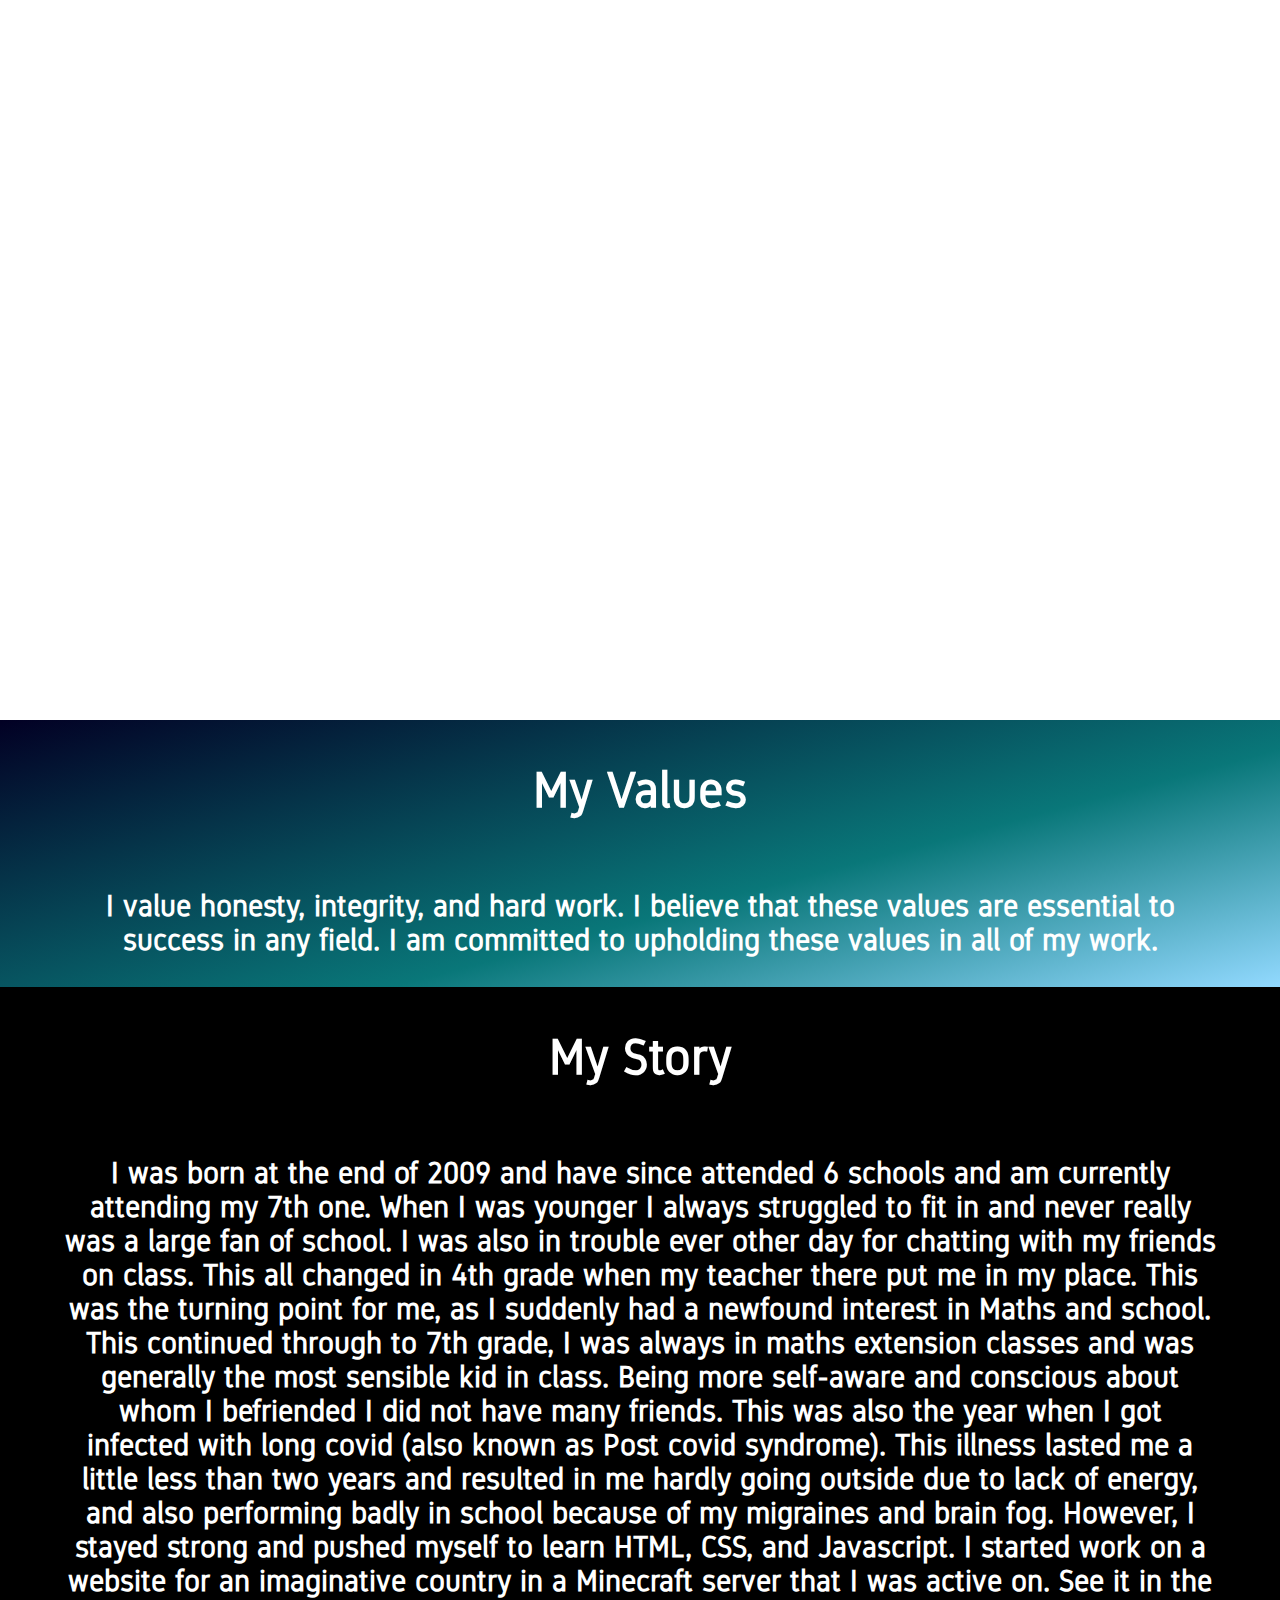
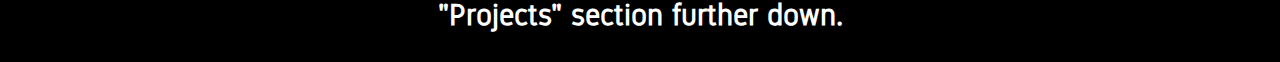
==== index.html @ 788b3eea "Basic Web Structure" ====
<!DOCTYPE html>
<html lang="en">
<head>
    <meta charset="UTF-8">
    <meta name="viewport" content="width=device-width, initial-scale=1.0">
    <title>I'm Flynn Berta</title>
    <link href="src/CSS/home.css" rel="stylesheet" type="text/css">
</head>
<body>
    <div class="parallaxHome">
        <div class="parallaxContent">
            <h1 class="parallaxText">Hi!</h1>
            <h1 class="parallaxText">I'm Flynn Berta</h1>
        </div>
    </div>
    <div class="myValues">
        <h2 class="myValuesTitle">My Values</h2>
        <h3 class="myValuesText">I value honesty, integrity, and hard work. I believe that these values are essential to success in any field. I am committed to upholding these values in all of my work.</h3>
    </div>
    <div class="myStory">
        <h2 class="myStoryTitle">My Story</h2>
        <h3 class="myStoryText">I was born at the end of 2009 and have since attended 6 schools and am currently attending my 7th one. When I was younger I always struggled to fit in
        and never really was a large fan of school. I was also in trouble ever other day for chatting with my friends on class. This all changed in 4th grade when my teacher there put
        me in my place. This was the turning point for me, as I suddenly had a newfound interest in Maths and school. This continued through to 7th grade, I was always in maths extension
        classes and was generally the most sensible kid in class. Being more self-aware and conscious about whom I befriended I did not have many friends. This was also the year when I
        got infected with long covid (also known as Post covid syndrome). This illness lasted me a little less than two years and resulted in me hardly going outside due to lack of energy,
        and also performing badly in school because of my migraines and brain fog. However, I stayed strong and pushed myself to learn HTML, CSS, and Javascript. I started work on a website
        for an imaginative country in a Minecraft server that I was active on. See it in the "Projects" section further down.  </h3>
    </div>
</body>
</html>
---- src/CSS/home.css ----
@font-face {
    font-family: 'GidoleFont';
    src: url(/src/GidoleFont/Gidole-Regular.ttf) format('truetype');
}

body {
    margin: 0;
    padding: 0;
}

a {
    text-decoration: none;
}

.parallaxHome {
    background-image: url("/src/Images/homeImg.png");
    height: 80vh;
    background-attachment: fixed;
    background-position: center;
    background-repeat: no-repeat;
    background-size: cover;
    display: flex;
    align-items: center;
    justify-content: center;
}

.parallaxContent {
    display: flex;
    justify-content: center;
    align-items: center;
    flex-direction: column;
}

.parallaxText {
    color: white;
    font-size: 50px;
    font-family: GidoleFont;
    text-align: center;
}

.myValues {
    background: rgb(2,0,36);
    background: linear-gradient(165deg, rgba(2,0,36,1) 0%, rgba(9,119,121,1) 61%, rgba(146,217,255,1) 100%);
    display: flex;
    align-items: center;
    justify-content: center;
    flex-direction: column;
}

.myValuesTitle {
    font-family: GidoleFont;
    font-size: 50px;
    color: white;
}

.myValuesText {
    font-family: GidoleFont;
    font-size: 30px;
    color: white;
    text-align: center;
    padding-left: 5vw;
    padding-right: 5vw;
}

.myStory {
    background: black;
    display: flex;
    align-items: center;
    justify-content: center;
    flex-direction: column;
}

.myStoryTitle {
    font-family: GidoleFont;
    font-size: 50px;
    color: white;
}

.myStoryText {
    font-family: GidoleFont;
    font-size: 30px;
    color: white;
    text-align: center;
    padding-left: 5vw;
    padding-right: 5vw;
}
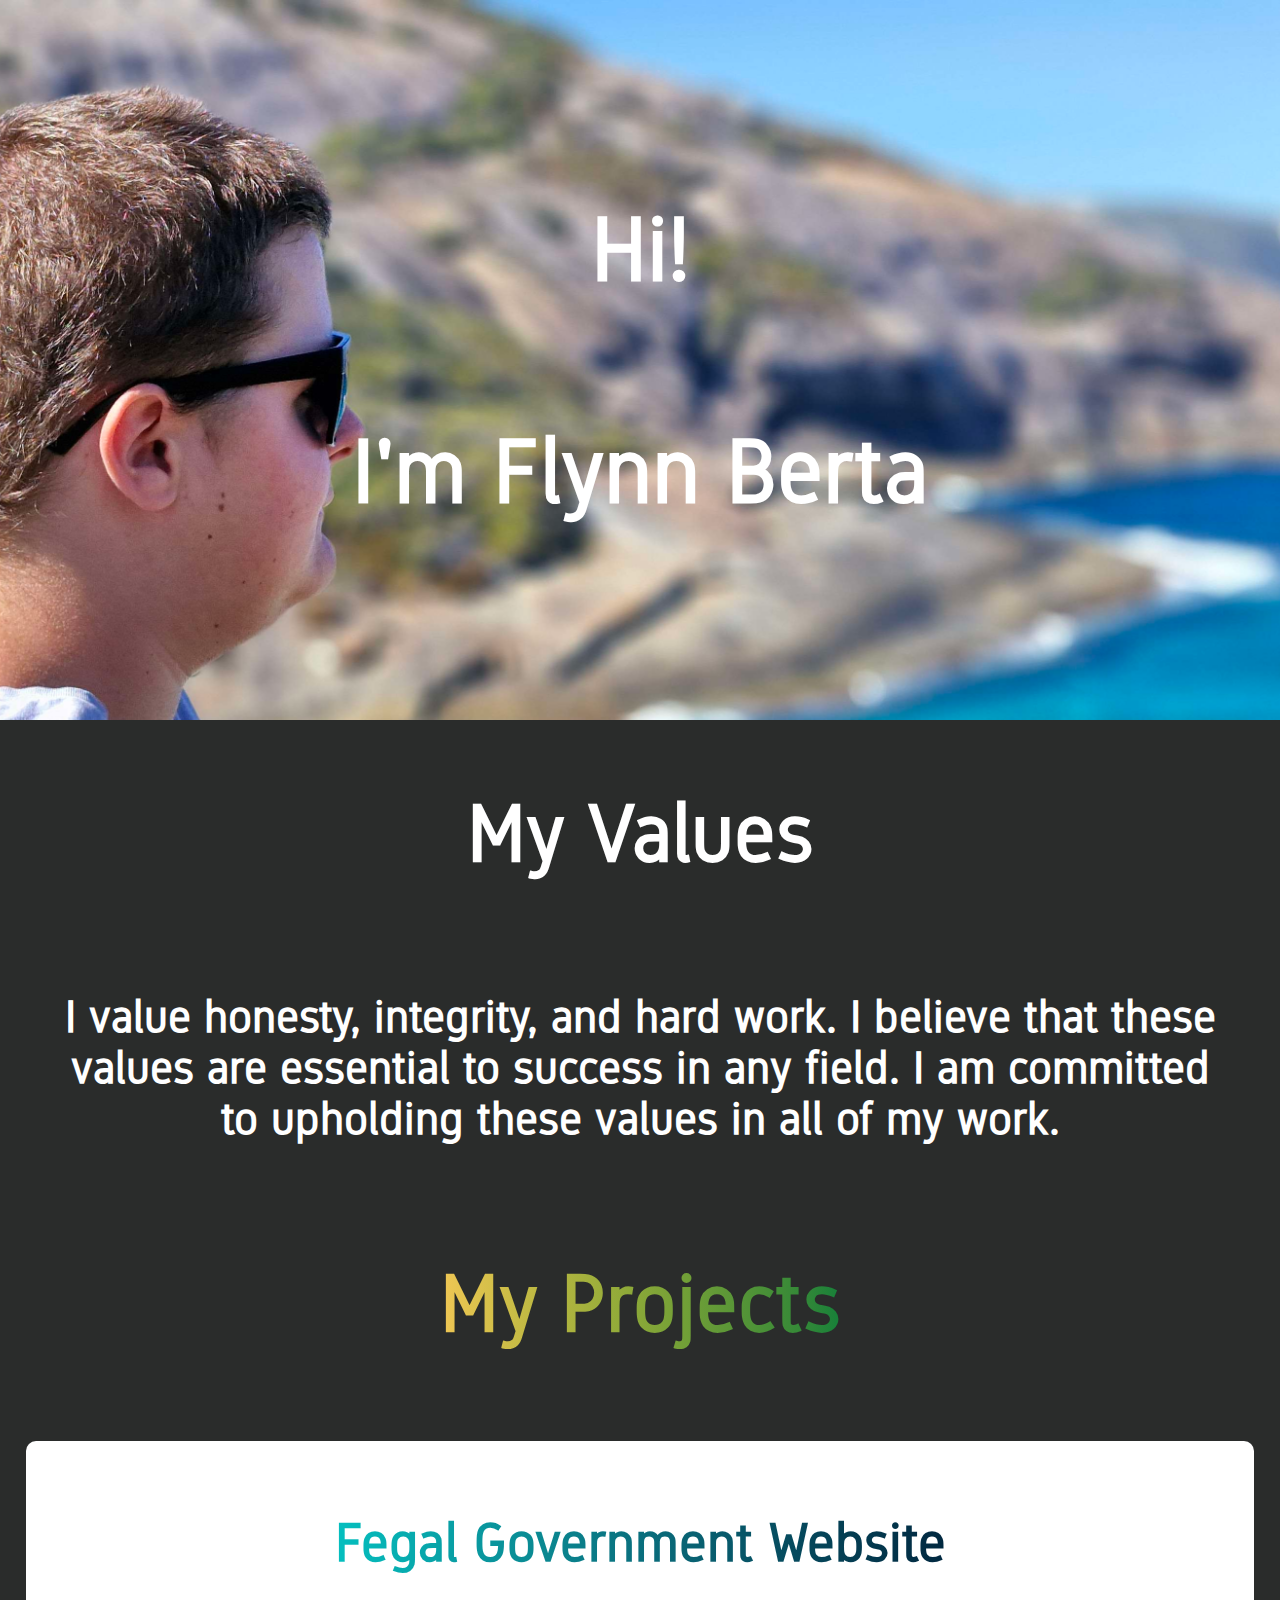
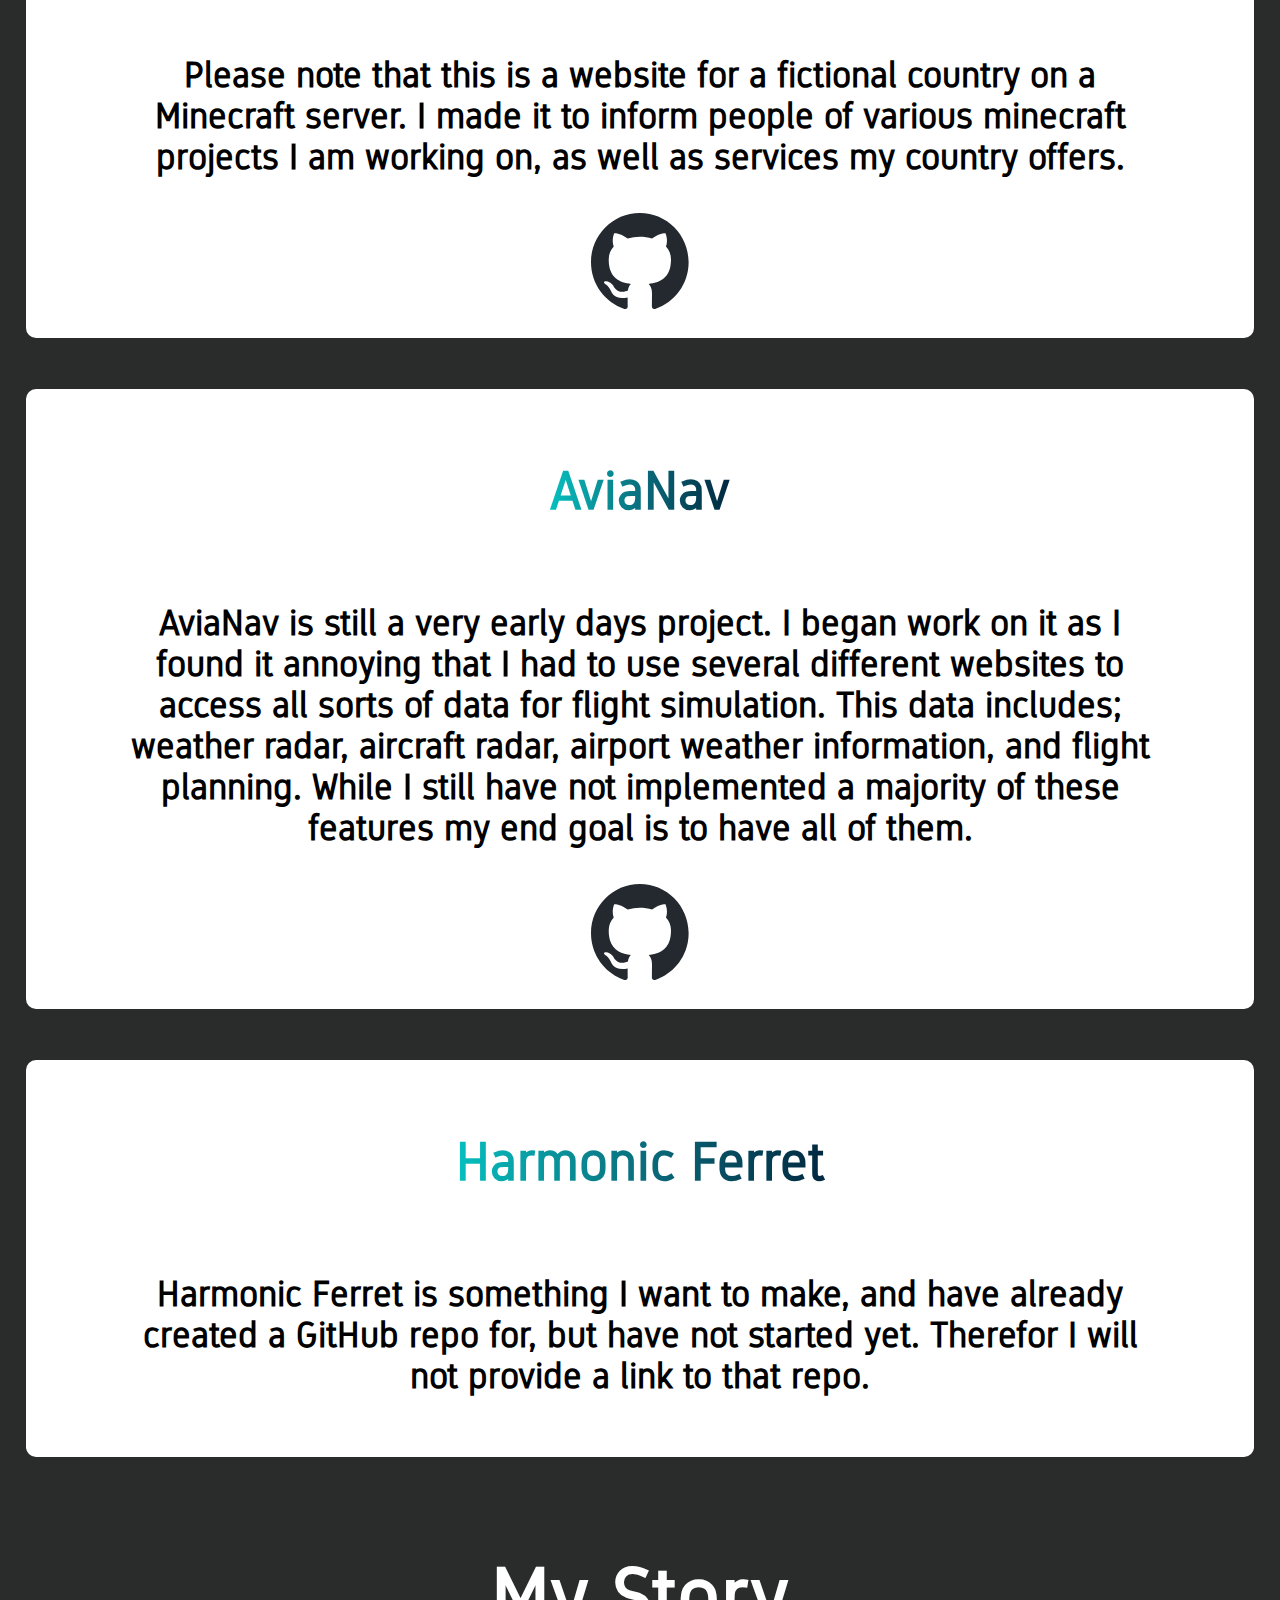
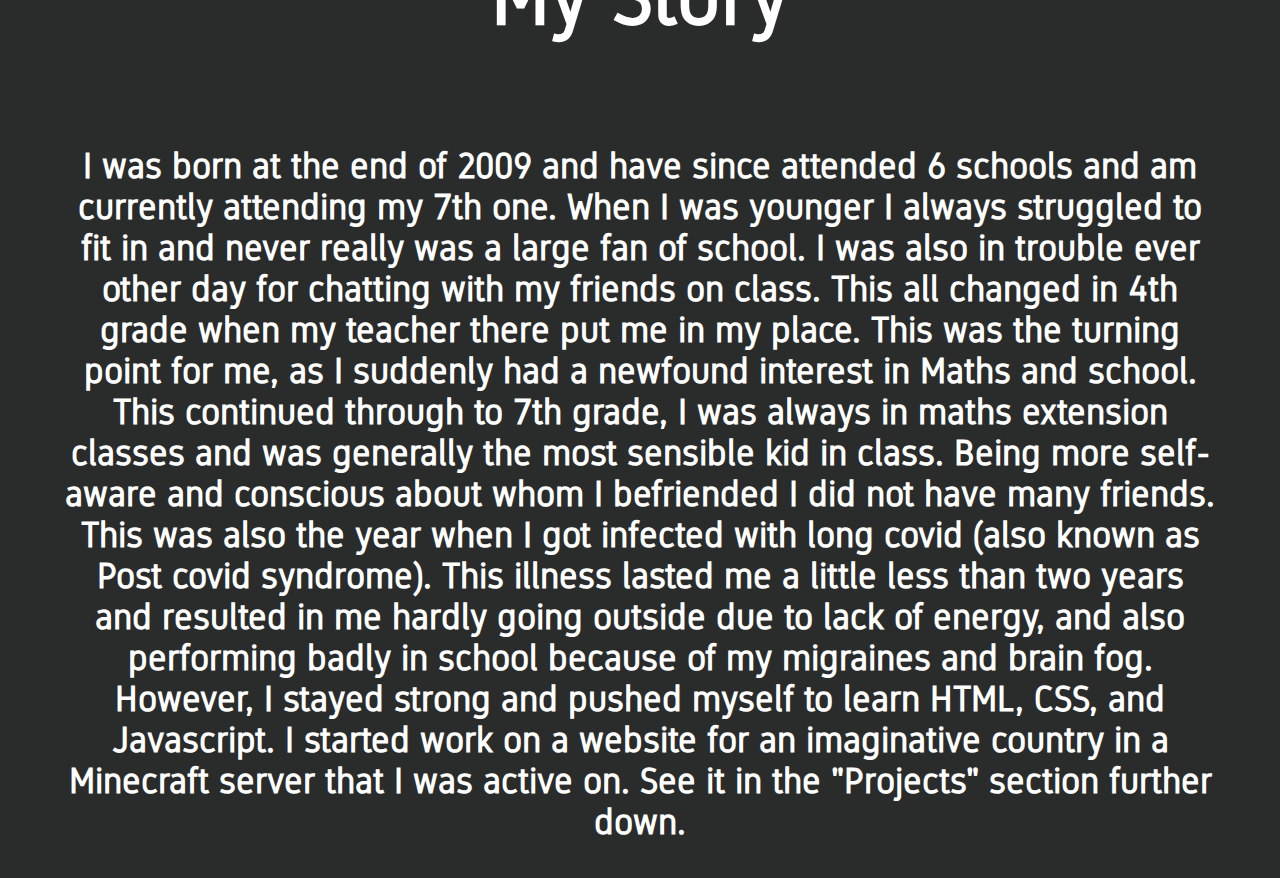
==== commit 4450a69f: "Added projects" ====
--- a/index.html
+++ b/index.html
@@ -17,6 +17,34 @@
         <h2 class="myValuesTitle">My Values</h2>
         <h3 class="myValuesText">I value honesty, integrity, and hard work. I believe that these values are essential to success in any field. I am committed to upholding these values in all of my work.</h3>
     </div>
+    <div class="myProjects">
+        <h2 class="myProjectsTitle">My Projects</h2>
+        <div class="myProjectsContent">
+            <div class="myProjectBlock">
+                <h2 class="projectTitle">Fegal Government Website</h2>
+                <h3 class="projectDescription">Please note that this is a website for a fictional country on a Minecraft server. I
+                made it to inform people of various minecraft projects I am working on, as well as services my country offers.</h3>
+                <a class="projectRepoLink" href="https://github.com/SteppedFerret56/Fegal-Web">
+                    <img src="src/Icons/github-mark.svg">
+                </a>
+            </div>
+            <div class="myProjectBlock">
+                <h2 class="projectTitle">AviaNav</h2>
+                <h3 class="projectDescription">AviaNav is still a very early days project. I began work on it as I found it annoying
+                that I had to use several different websites to access all sorts of data for flight simulation. This data includes;
+                weather radar, aircraft radar, airport weather information, and flight planning. While I still have not implemented
+                a majority of these features my end goal is to have all of them.</h3>
+                <a class="projectRepoLink" href="https://github.com/SteppedFerret56/AviaNav">
+                    <img src="src/Icons/github-mark.svg">
+                </a>
+            </div>
+            <div class="myProjectBlock">
+                <h2 class="projectTitle">Harmonic Ferret</h2>
+                <h3 class="projectDescription">Harmonic Ferret is something I want to make, and have already created a GitHub repo for,
+                but have not started yet. Therefor I will not provide a link to that repo.</h3>
+            </div>
+        </div>
+    </div>
     <div class="myStory">
         <h2 class="myStoryTitle">My Story</h2>
         <h3 class="myStoryText">I was born at the end of 2009 and have since attended 6 schools and am currently attending my 7th one. When I was younger I always struggled to fit in
@@ -25,7 +53,7 @@
         classes and was generally the most sensible kid in class. Being more self-aware and conscious about whom I befriended I did not have many friends. This was also the year when I
         got infected with long covid (also known as Post covid syndrome). This illness lasted me a little less than two years and resulted in me hardly going outside due to lack of energy,
         and also performing badly in school because of my migraines and brain fog. However, I stayed strong and pushed myself to learn HTML, CSS, and Javascript. I started work on a website
-        for an imaginative country in a Minecraft server that I was active on. See it in the "Projects" section further down.  </h3>
+        for an imaginative country in a Minecraft server that I was active on. See it in the "Projects" section further down.</h3>
     </div>
 </body>
 </html>--- a/src/CSS/home.css
+++ b/src/CSS/home.css
@@ -13,7 +13,7 @@
 }
 
 .parallaxHome {
-    background-image: url("/src/Images/homeImg.png");
+    background-image: url("/src/Images/homeImg.jpg");
     height: 80vh;
     background-attachment: fixed;
     background-position: center;
@@ -33,14 +33,14 @@
 
 .parallaxText {
     color: white;
-    font-size: 50px;
+    font-size: 10vh;
     font-family: GidoleFont;
     text-align: center;
 }
 
 .myValues {
     background: rgb(2,0,36);
-    background: linear-gradient(165deg, rgba(2,0,36,1) 0%, rgba(9,119,121,1) 61%, rgba(146,217,255,1) 100%);
+    background: #2a2c2b;
     display: flex;
     align-items: center;
     justify-content: center;
@@ -49,21 +49,74 @@
 
 .myValuesTitle {
     font-family: GidoleFont;
-    font-size: 50px;
+    font-size: 9vh;
     color: white;
 }
 
 .myValuesText {
     font-family: GidoleFont;
-    font-size: 30px;
+    font-size: 5vh;
     color: white;
     text-align: center;
     padding-left: 5vw;
     padding-right: 5vw;
 }
 
+.myProjects {
+    background: #2a2c2b;
+    display: flex;
+    align-items: center;
+    justify-content: center;
+    flex-direction: column;
+}
+
+.myProjectsTitle {
+    font-family: GidoleFont;
+    font-size: 9vh;
+    background: linear-gradient(to right, #f0c755, #e1c34e, #d2bf49, #c3ba44, #b4b640, #a5b13d, #96ac3a, #88a738, #79a237, #6b9d37, #5d9737, #4e9237, #3e8c37, #2d8638, #168039);
+    -webkit-background-clip: text;
+    background-clip: text;
+    color: transparent;
+}
+
+.myProjectsContent {
+    display: flex;
+    justify-content: center;
+    align-items: center;
+    flex-wrap: wrap;
+}
+
+.myProjectBlock {
+    display: flex;
+    justify-content: center;
+    align-items: center;
+    flex-direction: column;
+    margin: 2vw;
+    padding: 2vw;
+    background: white;
+    border-radius: 10px;
+}
+
+.projectTitle {
+    font-family: GidoleFont;
+    font-size: 6vh;
+    background: linear-gradient(to right, #04bfbf, #07adb0, #099aa1, #0a8992, #0a7784, #096676, #075668, #05465a, #03374d, #012840);
+    -webkit-background-clip: text;
+    background-clip: text;
+    color: transparent;
+}
+
+.projectDescription {
+    font-family: GidoleFont;
+    font-size: 4vh;
+    color: black;
+    text-align: center;
+    padding-left: 5vw;
+    padding-right: 5vw;
+}
+
 .myStory {
-    background: black;
+    background: #2a2c2b;
     display: flex;
     align-items: center;
     justify-content: center;
@@ -72,13 +125,13 @@
 
 .myStoryTitle {
     font-family: GidoleFont;
-    font-size: 50px;
+    font-size: 9vh;
     color: white;
 }
 
 .myStoryText {
     font-family: GidoleFont;
-    font-size: 30px;
+    font-size: 4vh;
     color: white;
     text-align: center;
     padding-left: 5vw;
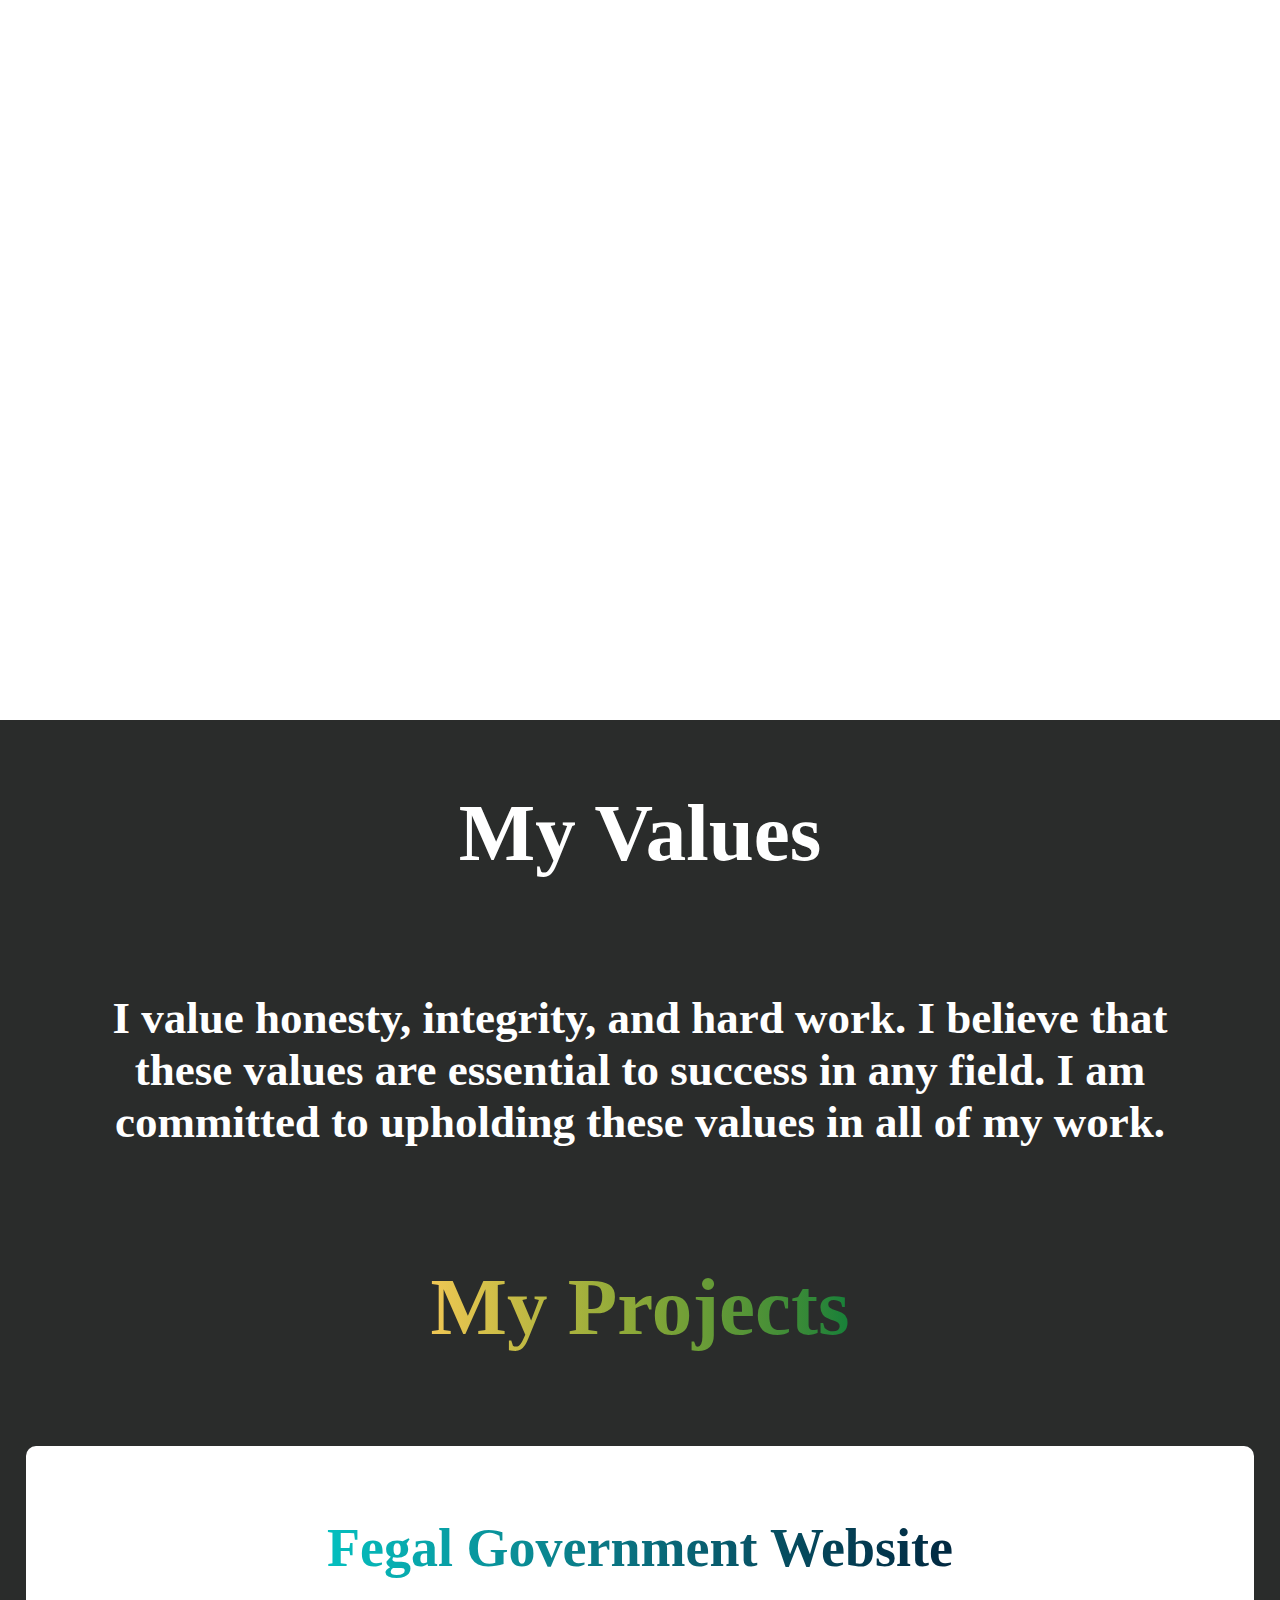
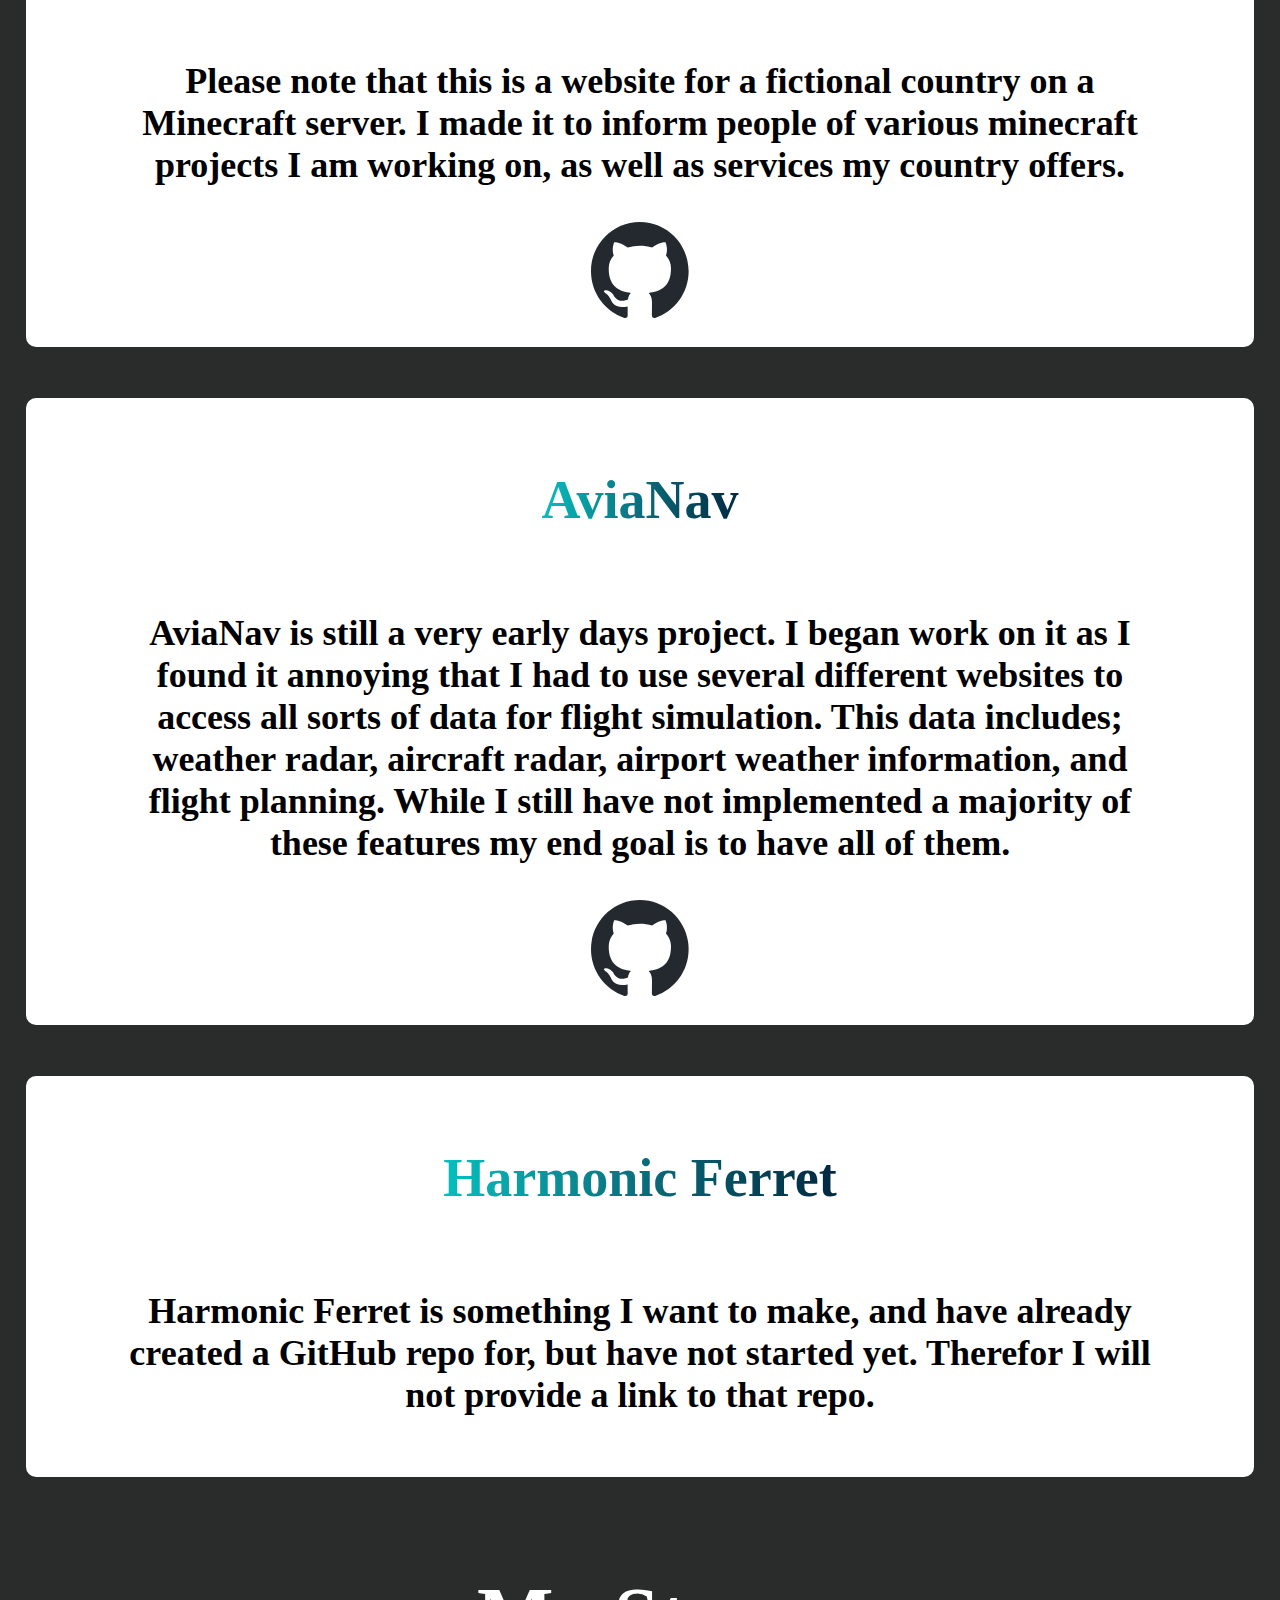
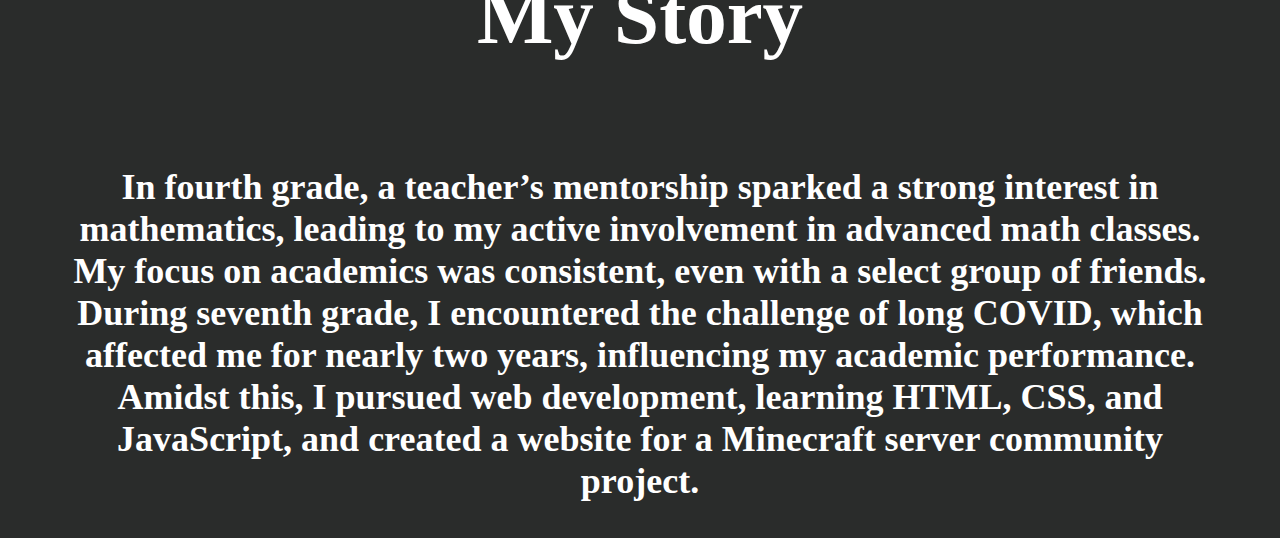
==== commit 3acb3786: "Changed Story" ====
--- a/index.html
+++ b/index.html
@@ -47,13 +47,11 @@
     </div>
     <div class="myStory">
         <h2 class="myStoryTitle">My Story</h2>
-        <h3 class="myStoryText">I was born at the end of 2009 and have since attended 6 schools and am currently attending my 7th one. When I was younger I always struggled to fit in
-        and never really was a large fan of school. I was also in trouble ever other day for chatting with my friends on class. This all changed in 4th grade when my teacher there put
-        me in my place. This was the turning point for me, as I suddenly had a newfound interest in Maths and school. This continued through to 7th grade, I was always in maths extension
-        classes and was generally the most sensible kid in class. Being more self-aware and conscious about whom I befriended I did not have many friends. This was also the year when I
-        got infected with long covid (also known as Post covid syndrome). This illness lasted me a little less than two years and resulted in me hardly going outside due to lack of energy,
-        and also performing badly in school because of my migraines and brain fog. However, I stayed strong and pushed myself to learn HTML, CSS, and Javascript. I started work on a website
-        for an imaginative country in a Minecraft server that I was active on. See it in the "Projects" section further down.</h3>
+        <h3 class="myStoryText">In fourth grade, a teacher’s mentorship sparked a strong interest in mathematics, leading to my active
+            involvement in advanced math classes. My focus on academics was consistent, even with a select group of friends. During
+            seventh grade, I encountered the challenge of long COVID, which affected me for nearly two years, influencing my academic
+            performance. Amidst this, I pursued web development, learning HTML, CSS, and JavaScript, and created a website for a Minecraft
+            server community project.</h3>
     </div>
 </body>
 </html>--- a/src/CSS/home.css
+++ b/src/CSS/home.css
@@ -1,6 +1,6 @@
 @font-face {
     font-family: 'GidoleFont';
-    src: url(/src/GidoleFont/Gidole-Regular.ttf) format('truetype');
+    src: url(src/GidoleFont/Gidole-Regular.ttf) format('truetype');
 }
 
 body {
@@ -13,7 +13,7 @@
 }
 
 .parallaxHome {
-    background-image: url("/src/Images/homeImg.jpg");
+    background-image: url("src/Images/homeImg.jpg");
     height: 80vh;
     background-attachment: fixed;
     background-position: center;
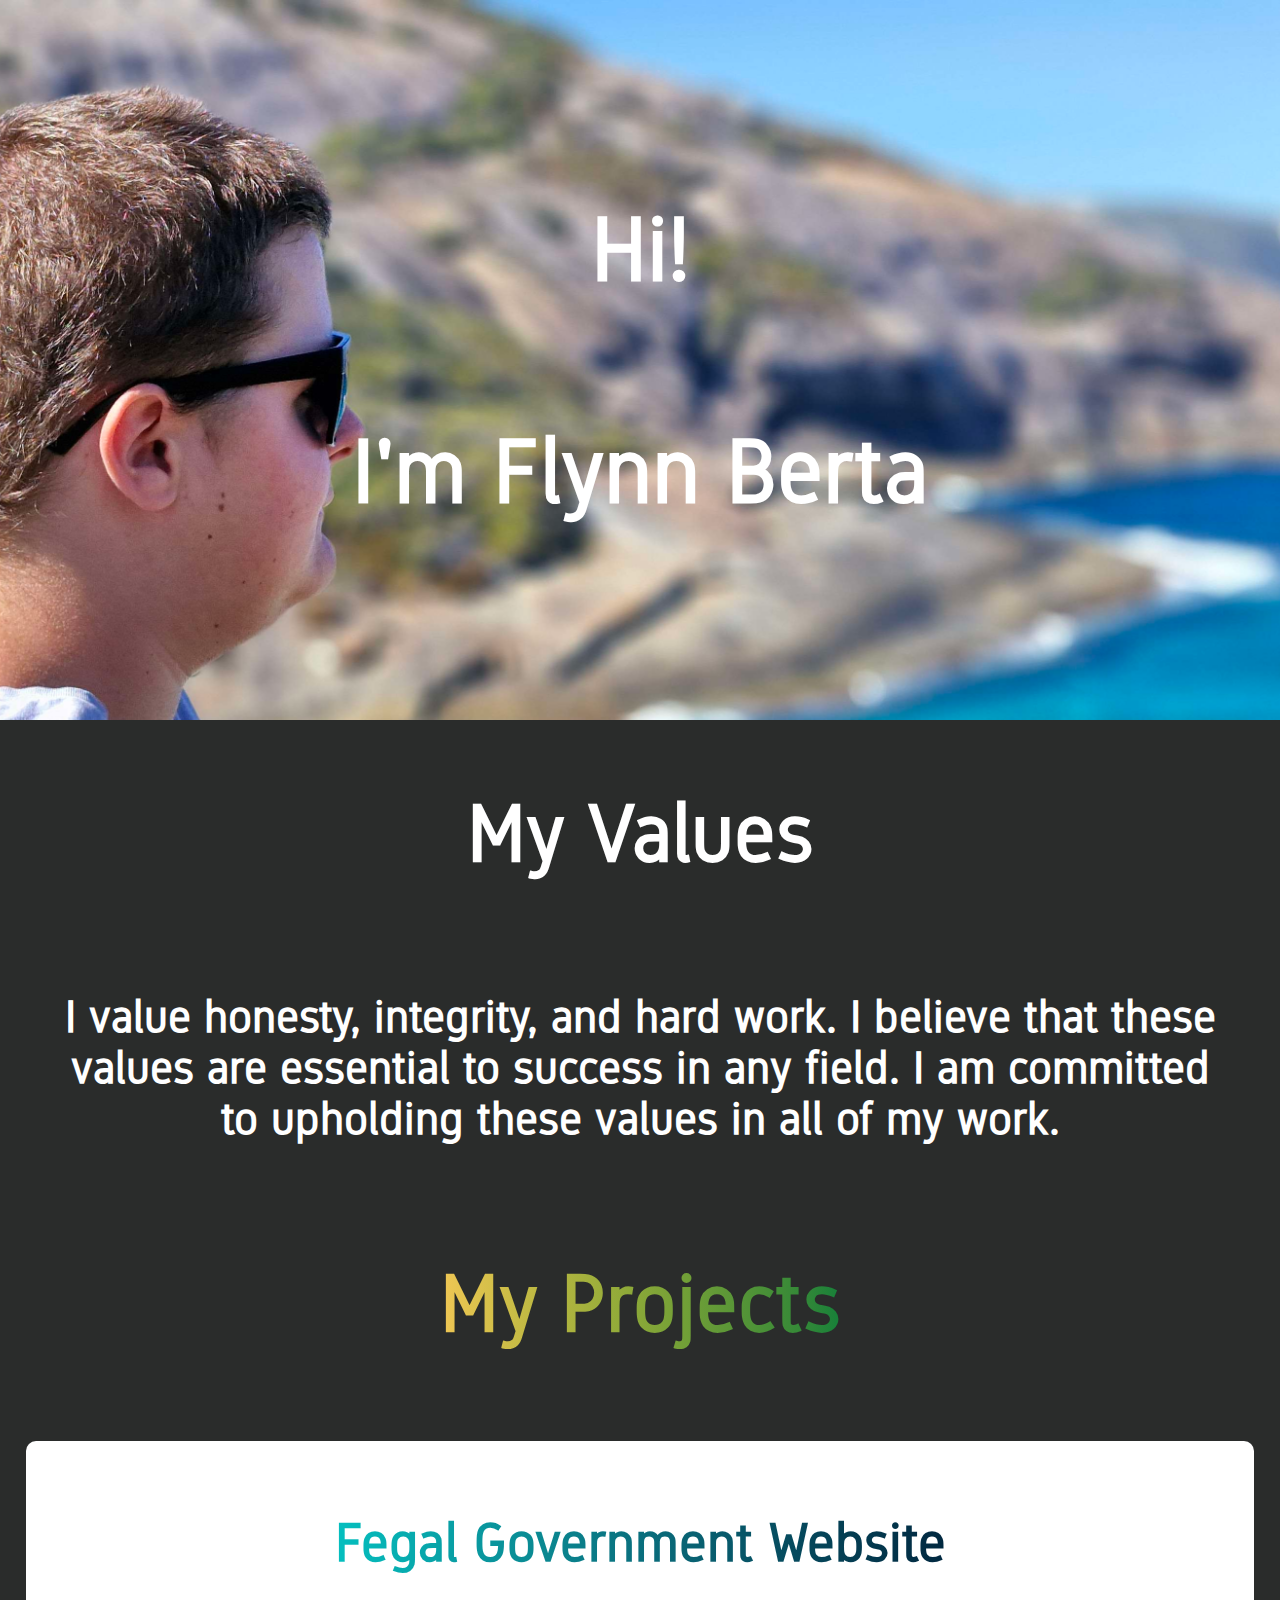
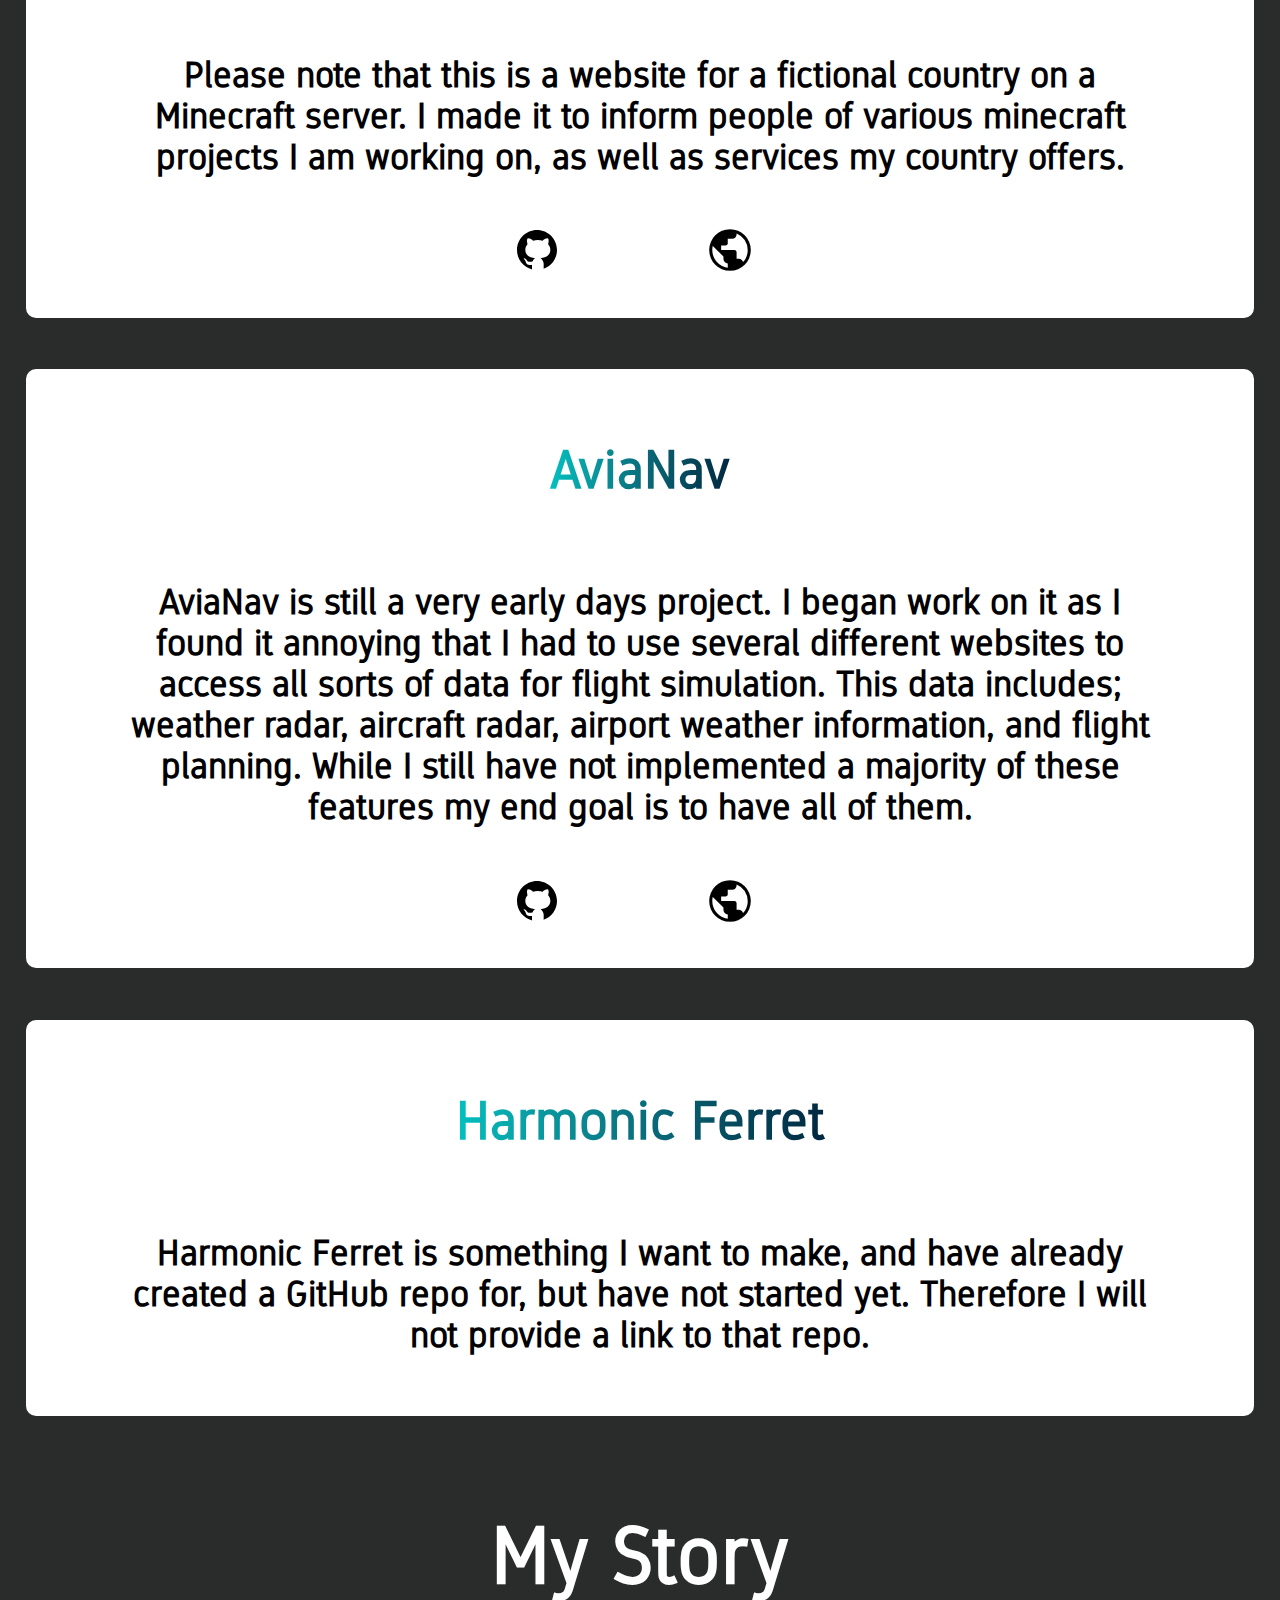
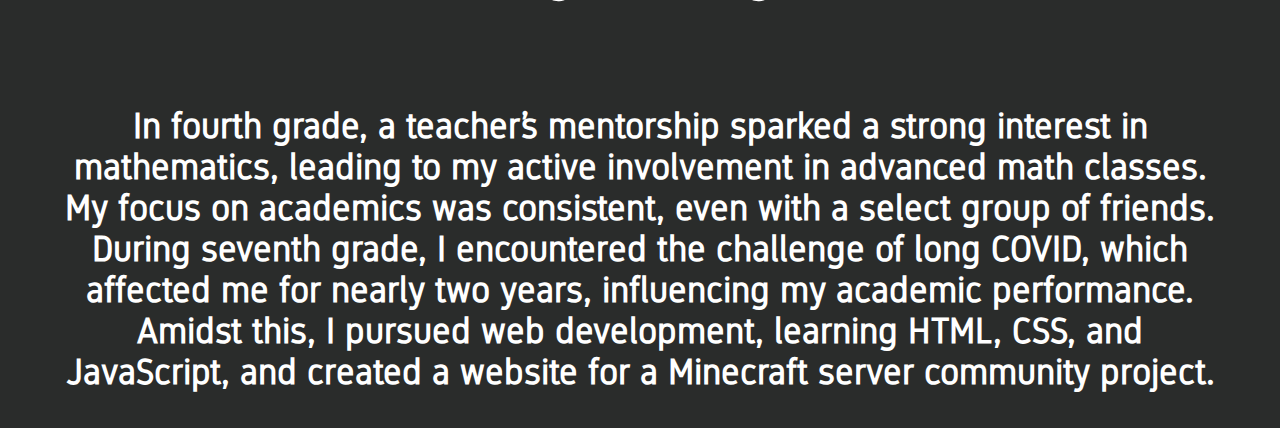
==== commit a0f71f91: "Added project website links" ====
--- a/index.html
+++ b/index.html
@@ -4,6 +4,7 @@
     <meta charset="UTF-8">
     <meta name="viewport" content="width=device-width, initial-scale=1.0">
     <title>I'm Flynn Berta</title>
+    <link rel="stylesheet" href="https://fonts.googleapis.com/css2?family=Material+Symbols+Outlined:opsz,wght,FILL,GRAD@24,400,0,0" />
     <link href="src/CSS/home.css" rel="stylesheet" type="text/css">
 </head>
 <body>
@@ -24,9 +25,16 @@
                 <h2 class="projectTitle">Fegal Government Website</h2>
                 <h3 class="projectDescription">Please note that this is a website for a fictional country on a Minecraft server. I
                 made it to inform people of various minecraft projects I am working on, as well as services my country offers.</h3>
-                <a class="projectRepoLink" href="https://github.com/SteppedFerret56/Fegal-Web">
-                    <img src="src/Icons/github-mark.svg">
-                </a>
+                <div class="projectLinks">
+                    <a class="projectRepoLink" href="https://github.com/SteppedFerret56/Fegal-Web">
+                        <img src="src/Icons/github-logo.svg">
+                    </a>
+                    <a class="projectLink" href="https://fegal.aircs.racing/">
+                        <span class="material-symbols-outlined">
+                            public
+                        </span>
+                    </a>
+                </div>
             </div>
             <div class="myProjectBlock">
                 <h2 class="projectTitle">AviaNav</h2>
@@ -34,14 +42,21 @@
                 that I had to use several different websites to access all sorts of data for flight simulation. This data includes;
                 weather radar, aircraft radar, airport weather information, and flight planning. While I still have not implemented
                 a majority of these features my end goal is to have all of them.</h3>
-                <a class="projectRepoLink" href="https://github.com/SteppedFerret56/AviaNav">
-                    <img src="src/Icons/github-mark.svg">
-                </a>
+                <div class="projectLinks">
+                    <a class="projectRepoLink" href="https://github.com/SteppedFerret56/AviaNav">
+                        <img src="src/Icons/github-logo.svg">
+                    </a>
+                    <a class="projectLink" href="https://avianav.flynnberta.com/">
+                            <span class="material-symbols-outlined">
+                                public
+                            </span>
+                    </a>
+                </div>
             </div>
             <div class="myProjectBlock">
                 <h2 class="projectTitle">Harmonic Ferret</h2>
                 <h3 class="projectDescription">Harmonic Ferret is something I want to make, and have already created a GitHub repo for,
-                but have not started yet. Therefor I will not provide a link to that repo.</h3>
+                but have not started yet. Therefore I will not provide a link to that repo.</h3>
             </div>
         </div>
     </div>
--- a/src/CSS/home.css
+++ b/src/CSS/home.css
@@ -1,6 +1,6 @@
 @font-face {
     font-family: 'GidoleFont';
-    src: url(src/GidoleFont/Gidole-Regular.ttf) format('truetype');
+    src: url(/src/GidoleFont/Gidole-Regular.ttf) format('truetype');
 }
 
 body {
@@ -12,8 +12,12 @@
     text-decoration: none;
 }
 
+.material-symbols-outlined {
+    font-size: 50px;
+}
+
 .parallaxHome {
-    background-image: url("src/Images/homeImg.jpg");
+    background-image: url("/src/Images/homeImg.jpg");
     height: 80vh;
     background-attachment: fixed;
     background-position: center;
@@ -115,6 +119,24 @@
     padding-right: 5vw;
 }
 
+.projectLinks {
+    width: 20vw;
+    display: flex;
+    justify-content: space-between;
+    align-items: center;
+    flex-direction: row;
+}
+
+.projectLink {
+    color: black;
+    margin: 1vw;
+}
+
+.projectLink img, .projectRepoLink img {
+    width: 50px; /* Adjust this value to resize the icons */
+    height: 50px; /* Adjust this value to resize the icons */
+}
+
 .myStory {
     background: #2a2c2b;
     display: flex;
